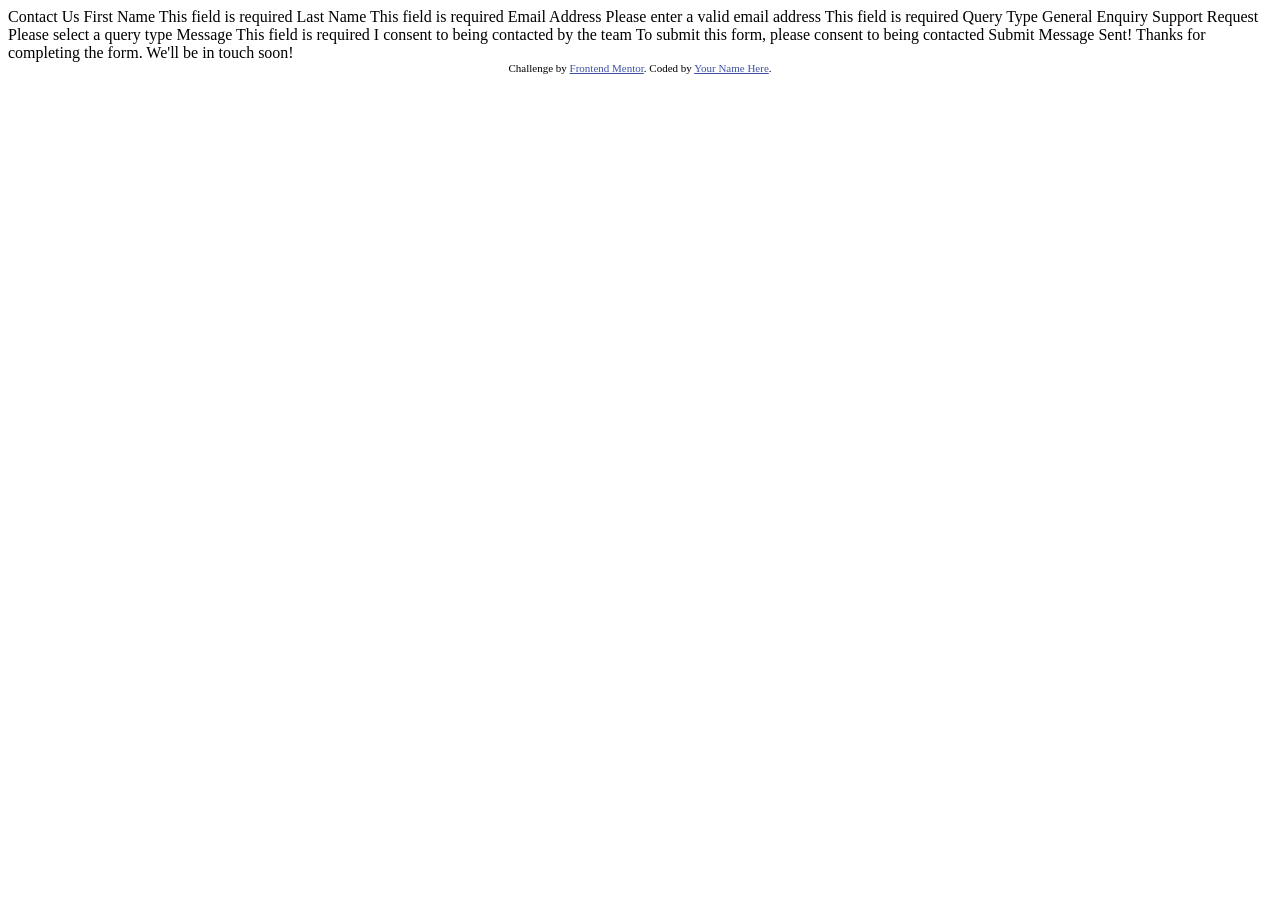
==== index.html @ 8e61f744 "first commit" ====
<!DOCTYPE html>
<html lang="en">
<head>
  <meta charset="UTF-8">
  <meta name="viewport" content="width=device-width, initial-scale=1.0"> <!-- displays site properly based on user's device -->

  <link rel="icon" type="image/png" sizes="32x32" href="./assets/images/favicon-32x32.png">
  
  <title>Frontend Mentor | Contact form</title>

  <!-- Feel free to remove these styles or customise in your own stylesheet 👍 -->
  <style>
    .attribution { font-size: 0.6875rem; text-align: center; }
    .attribution a { color: hsl(228, 45%, 44%); }
  </style>
</head>
<body>

  Contact Us

  First Name
  This field is required

  Last Name
  This field is required

  Email Address
  Please enter a valid email address
  This field is required

  Query Type
  General Enquiry
  Support Request
  Please select a query type

  Message
  This field is required

  I consent to being contacted by the team
  To submit this form, please consent to being contacted

  Submit

  Message Sent!
  Thanks for completing the form. We'll be in touch soon!
  
  <footer class="attribution">
    Challenge by <a href="https://www.frontendmentor.io?ref=challenge">Frontend Mentor</a>. 
    Coded by <a href="#">Your Name Here</a>.
  </footer>
</body>
</html>
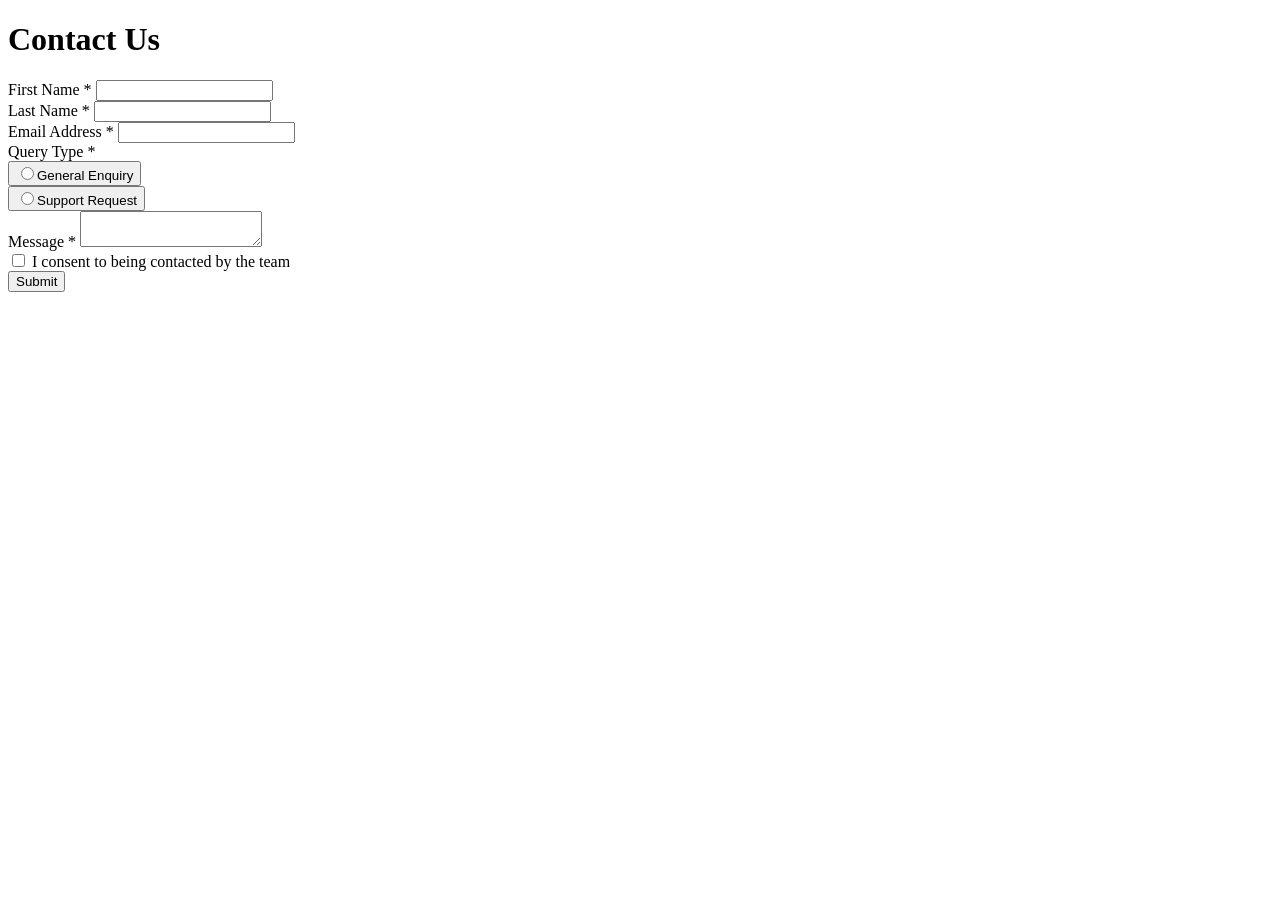
==== commit 791d1588: "change folder structure" ====
--- a/index.html
+++ b/index.html
@@ -1,52 +1,65 @@
 <!DOCTYPE html>
 <html lang="en">
 <head>
+  <link rel="stylesheet" href="style.css">
   <meta charset="UTF-8">
-  <meta name="viewport" content="width=device-width, initial-scale=1.0"> <!-- displays site properly based on user's device -->
-
-  <link rel="icon" type="image/png" sizes="32x32" href="./assets/images/favicon-32x32.png">
-  
-  <title>Frontend Mentor | Contact form</title>
-
-  <!-- Feel free to remove these styles or customise in your own stylesheet 👍 -->
-  <style>
-    .attribution { font-size: 0.6875rem; text-align: center; }
-    .attribution a { color: hsl(228, 45%, 44%); }
-  </style>
+  <meta name="viewport" content="width=device-width, initial-scale=1.0">
+  <title>Document</title>
 </head>
 <body>
+  <div class="container">
+    
+    <form action="">
 
-  Contact Us
+      <h1 class="contact">Contact Us</h1>
 
-  First Name
-  This field is required
+      <div class="group-names">
 
-  Last Name
-  This field is required
+        <div class="group-box">
+          <label for="firstname">First Name <span>*</span></label>
+          <input type="text" required class="group-inputs">
+        </div>
 
-  Email Address
-  Please enter a valid email address
-  This field is required
+        <div class="group-box">
+          <label for="lastname">Last Name <span>*</span></label>
+          <input type="text" required class="group-inputs">
+        </div>
 
-  Query Type
-  General Enquiry
-  Support Request
-  Please select a query type
+      </div>
 
-  Message
-  This field is required
+      <div class="email">
+        <label for="">Email Address <span>*</span></label>
+        <input type="email" required class="email-input">
+      </div>
 
-  I consent to being contacted by the team
-  To submit this form, please consent to being contacted
+      <div class="query-section">
 
-  Submit
+        <label for="Query type">Query Type <span>*</span></label>
 
-  Message Sent!
-  Thanks for completing the form. We'll be in touch soon!
-  
-  <footer class="attribution">
-    Challenge by <a href="https://www.frontendmentor.io?ref=challenge">Frontend Mentor</a>. 
-    Coded by <a href="#">Your Name Here</a>.
-  </footer>
+        <div class="query-options">
+
+          <div>
+            <button class="query-box"><input type="radio">General Enquiry</button>
+          </div>
+
+          <div >
+            <button class="query-box"><input type="radio">Support Request</button>
+          </div>
+
+        </div>
+      </div>
+      <div class="message-box">
+        <label for="">Message <span>*</span></label>
+        <textarea name="" id="" class="message-input"></textarea>
+      </div>
+
+      <div class="consent">
+        <input type="checkbox" class="consent-box">
+        <label for="">I consent to being contacted by the team</label>
+      </div>
+
+      <button type="submit" class="submit">Submit</button>
+    </form>
+  </div>
 </body>
 </html>
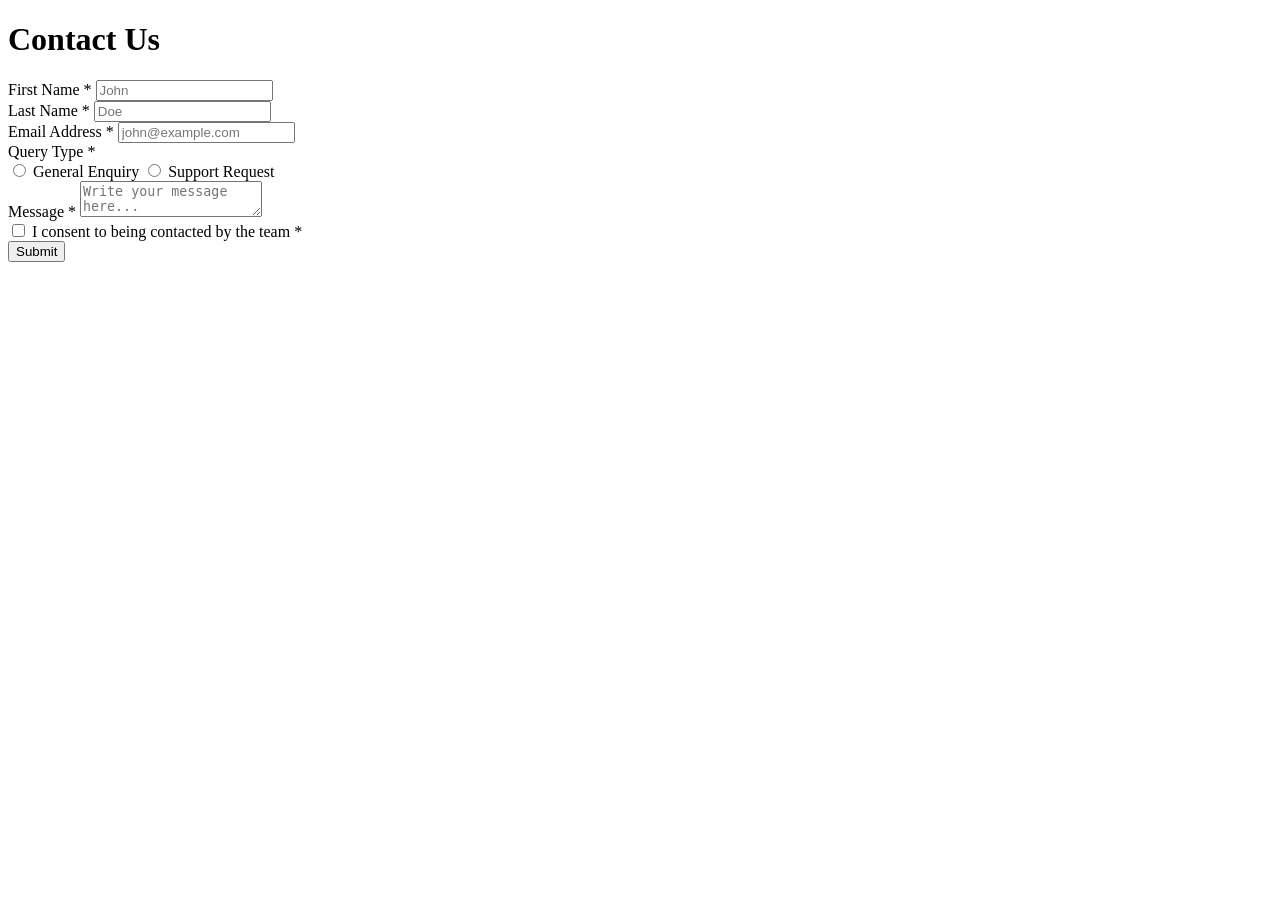
==== commit e67bf0d8: "email functionality" ====
--- a/index.html
+++ b/index.html
@@ -1,61 +1,59 @@
 <!DOCTYPE html>
 <html lang="en">
 <head>
-  <link rel="stylesheet" href="style.css">
   <meta charset="UTF-8">
   <meta name="viewport" content="width=device-width, initial-scale=1.0">
-  <title>Document</title>
+  <title>Contact Us · Email form</title>
+
 </head>
 <body>
   <div class="container">
-    
-    <form action="">
-
+    <!-- ✅ FORM SENDS TO YOUR EMAIL VIA FORMSPREE (free service) -->
+    <!-- action points to formspree endpoint that forwards to dpere0765@gmail.com -->
+    <form action="https://formspree.io/f/dpere0765@gmail.com" method="POST">
+      
       <h1 class="contact">Contact Us</h1>
 
       <div class="group-names">
-
         <div class="group-box">
           <label for="firstname">First Name <span>*</span></label>
-          <input type="text" required class="group-inputs">
+          <input type="text" id="firstname" name="firstname" required class="group-inputs" placeholder="John">
         </div>
-
         <div class="group-box">
           <label for="lastname">Last Name <span>*</span></label>
-          <input type="text" required class="group-inputs">
+          <input type="text" id="lastname" name="lastname" required class="group-inputs" placeholder="Doe">
         </div>
-
       </div>
 
       <div class="email">
-        <label for="">Email Address <span>*</span></label>
-        <input type="email" required class="email-input">
+        <label for="email">Email Address <span>*</span></label>
+        <input type="email" id="email" name="email" required class="email-input" placeholder="john@example.com">
       </div>
 
       <div class="query-section">
-
-        <label for="Query type">Query Type <span>*</span></label>
-
+        <label>Query Type <span>*</span></label>
         <div class="query-options">
-
-          <div>
-            <button class="query-box"><input type="radio">General Enquiry</button>
-          </div>
-
-          <div >
-            <button class="query-box"><input type="radio">Support Request</button>
-          </div>
-
+          <!-- using label to wrap radio + text (better for accessibility) -->
+          <label class="query-box">
+            <input type="radio" name="query_type" value="General Enquiry" required>
+            General Enquiry
+          </label>
+          <label class="query-box">
+            <input type="radio" name="query_type" value="Support Request" required>
+            Support Request
+          </label>
         </div>
       </div>
+
       <div class="message-box">
-        <label for="">Message <span>*</span></label>
-        <textarea name="" id="" class="message-input"></textarea>
+        <label for="message">Message <span>*</span></label>
+        <textarea id="message" name="message" required class="message-input" placeholder="Write your message here..."></textarea>
       </div>
 
       <div class="consent">
-        <input type="checkbox" class="consent-box">
-        <label for="">I consent to being contacted by the team</label>
+        <!-- consent checkbox — required -->
+        <input type="checkbox" id="consent" name="consent" required class="consent-box">
+        <label for="consent">I consent to being contacted by the team <span>*</span></label>
       </div>
 
       <button type="submit" class="submit">Submit</button>
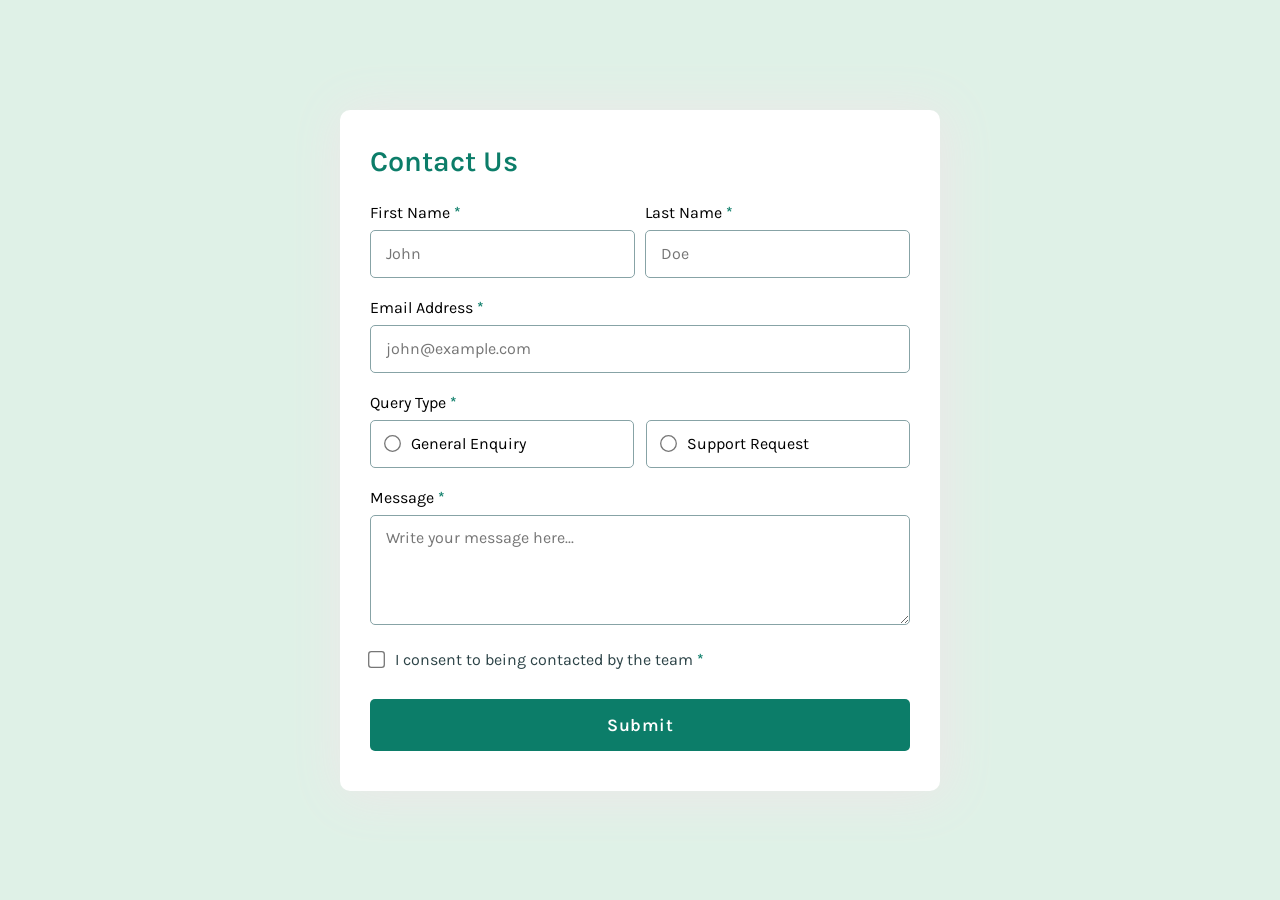
==== commit 413bb47e: "save" ====
--- a/index.html
+++ b/index.html
@@ -1,6 +1,7 @@
 <!DOCTYPE html>
 <html lang="en">
 <head>
+  <link rel="stylesheet" href="style.css">
   <meta charset="UTF-8">
   <meta name="viewport" content="width=device-width, initial-scale=1.0">
   <title>Contact Us · Email form</title>
--- a/style.css
+++ b/style.css
@@ -0,0 +1,215 @@
+ @import url('https://fonts.googleapis.com/css2?family=Karla:ital,wght@0,200..800;1,200..800&display=swap');
+
+    * {
+      box-sizing: border-box;
+      margin: 0;
+      padding: 0;
+    }
+
+    body {
+      font-family: "Karla", sans-serif;
+      background-color: hsl(148, 38%, 91%);
+      padding: 60px 20px;
+      display: flex;
+      justify-content: center;
+      align-items: center;
+      min-height: 100vh;
+      margin: 0;
+    }
+
+    /* container – just for centering */
+    .container {
+      display: flex;
+      justify-content: center;
+      align-items: center;
+      width: 100%;
+    }
+
+    /* the form itself – now using a real form action and method */
+    form {
+      display: flex;
+      flex-direction: column;
+      justify-content: center;
+      align-items: center;
+      border-radius: 10px;
+      width: 600px;
+      /* height: 650px;  -> we remove fixed height to accommodate content better */
+      padding: 35px 30px 40px;
+      gap: 20px;
+      background-color: white;
+      box-shadow: 3px 3px 50px 5px rgb(236, 232, 232);
+    }
+
+    .contact {
+      margin-bottom: 5px;
+      align-self: flex-start;
+      font-weight: 600;
+      font-size: 1.8rem;
+      color: hsl(169, 82%, 27%);
+    }
+
+    .group-names {
+      display: flex;
+      gap: 10px;
+      width: 100%;
+    }
+
+    .group-box {
+      display: flex;
+      flex-direction: column;
+      gap: 8px;
+      flex: 1;
+    }
+
+    .group-inputs {
+      height: 48px;
+      width: 100%;               /* make them fluid */
+      border: 1px solid hsl(186, 15%, 59%);
+      border-radius: 5px;
+      padding: 0 15px;
+      font-family: "Karla", sans-serif;
+      font-size: 1rem;
+      outline: none;
+      transition: border 0.2s;
+    }
+
+    .group-inputs:focus,
+    .email-input:focus,
+    .message-input:focus {
+      border: 2px solid hsl(169, 82%, 27%);
+    }
+
+    .email {
+      display: flex;
+      flex-direction: column;
+      gap: 8px;
+      width: 100%;
+    }
+
+    .email-input {
+      height: 48px;
+      width: 100%;
+      border: 1px solid hsl(186, 15%, 59%);
+      border-radius: 5px;
+      padding: 0 15px;
+      font-family: "Karla", sans-serif;
+      font-size: 1rem;
+      outline: none;
+      transition: border 0.2s;
+    }
+
+    .query-section {
+      display: flex;
+      flex-direction: column;
+      gap: 8px;
+      width: 100%;
+    }
+
+    .query-options {
+      display: flex;
+      gap: 12px;
+      width: 100%;
+    }
+
+    /* make query boxes clickable labels for radio buttons */
+    .query-box {
+      display: flex;
+      align-items: center;
+      height: 48px;
+      width: 100%;               /* fluid */
+      border: 1px solid hsl(186, 15%, 59%);
+      border-radius: 5px;
+      background-color: white;
+      cursor: pointer;
+      gap: 12px;
+      padding-left: 15px;
+      transition: all 0.2s;
+      font-size: 1rem;
+    }
+
+    .query-box:hover {
+      border-color: hsl(169, 82%, 27%);
+    }
+
+    .query-box input[type="radio"] {
+      transform: scale(1.3);
+      width: auto;
+      accent-color: hsl(169, 82%, 27%);
+      margin: 0;
+      cursor: pointer;
+    }
+
+    /* message area */
+    .message-box {
+      display: flex;
+      flex-direction: column;
+      gap: 8px;
+      width: 100%;
+    }
+
+    .message-input {
+      height: 110px;
+      width: 100%;
+      border: 1px solid hsl(186, 15%, 59%);
+      border-radius: 5px;
+      padding: 12px 15px;
+      font-family: "Karla", sans-serif;
+      font-size: 1rem;
+      resize: vertical;
+      outline: none;
+      transition: border 0.2s;
+    }
+
+    .consent {
+      display: flex;
+      align-items: center;
+      width: 100%;
+      gap: 12px;
+      margin-top: 5px;
+    }
+
+    .consent input[type="checkbox"] {
+      transform: scale(1.3);
+      width: auto;
+      accent-color: hsl(169, 82%, 27%);
+      margin: 0;
+      cursor: pointer;
+    }
+
+    .consent label {
+      font-size: 1rem;
+      color: hsl(187, 24%, 22%);
+    }
+
+    .submit {
+      width: 100%;
+      height: 52px;
+      border: none;
+      border-radius: 5px;
+      background-color: hsl(169, 82%, 27%);
+      color: white;
+      cursor: pointer;
+      font-family: "Karla", sans-serif;
+      font-size: 1.1rem;
+      font-weight: 600;
+      letter-spacing: 0.5px;
+      transition: background 0.2s;
+      margin-top: 10px;
+    }
+
+    .submit:hover {
+      background-color: hsl(169, 82%, 20%);
+    }
+
+    span {
+      color: hsl(169, 82%, 27%);
+      font-weight: 600;
+    }
+
+    /* validation hint */
+    .error-hint {
+      font-size: 0.8rem;
+      color: hsl(0, 70%, 50%);
+      display: none;
+      align-self: flex-start;
+    }
